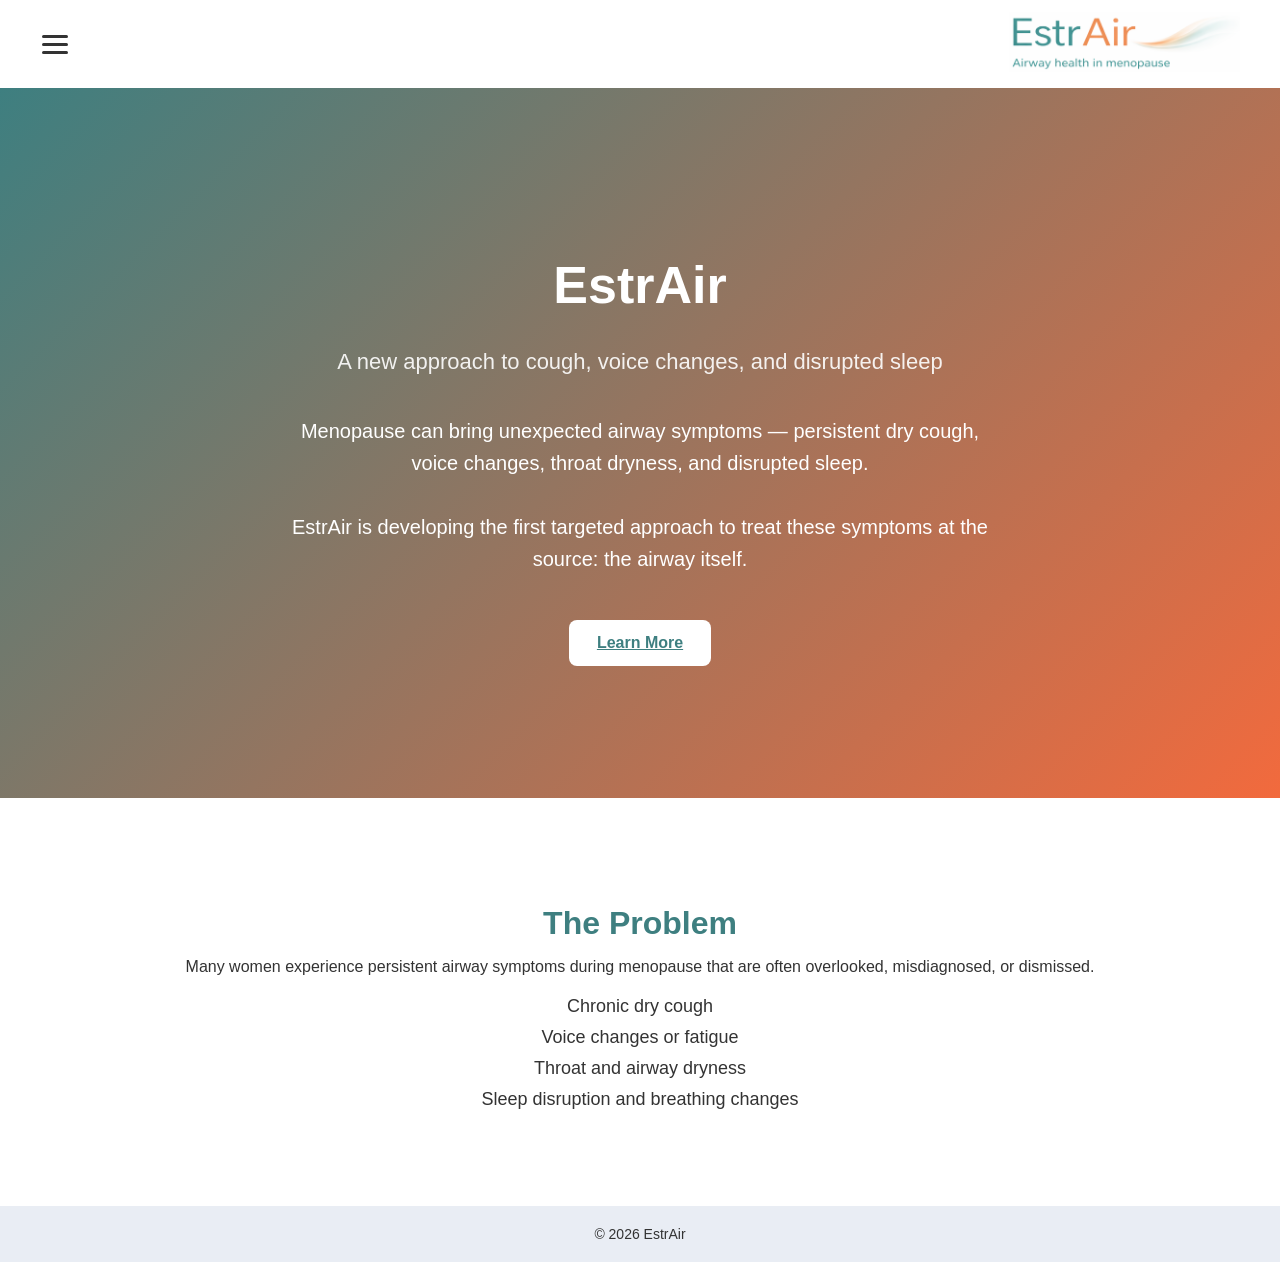
==== index.html @ bed22960 "Update index.html" ====
<!DOCTYPE html>
<html>
<head>
<title>EstrAir</title>
<meta name="viewport" content="width=device-width, initial-scale=1">

<link rel="stylesheet" href="style.css">
  
</head>

<body>

<nav>

<div class="menu-container">

<div class="menu-icon">
<span></span>
<span></span>
<span></span>
</div>

<div class="menu-dropdown">
<a href="index.html" class="active">Home</a>
<a href="about.html">About</a>
<a href="science.html">Science</a>
<a href="contact.html">Contact</a>
</div>

</div>

<div class="logo">
<img src="logo.png" alt="EstrAir">
</div>

</nav>

<div class="hero">

<h1>EstrAir</h1>

<h2 class="subhead">A new approach to cough, voice changes, and disrupted sleep</h2>

<p>
Menopause can bring unexpected airway symptoms — persistent dry cough, voice changes, throat dryness, and disrupted sleep.
<br><br>
EstrAir is developing the first targeted approach to treat these symptoms at the source: the airway itself.
</p>

<a href="about.html" class="cta">Learn More</a>

</div>  <!-- END HERO -->

<section class="problem">

<h2>The Problem</h2>

<p>
Many women experience persistent airway symptoms during menopause that are often overlooked, misdiagnosed, or dismissed.
</p>

<ul>
<li>Chronic dry cough</li>
<li>Voice changes or fatigue</li>
<li>Throat and airway dryness</li>
<li>Sleep disruption and breathing changes</li>
</ul>

</section>

<footer>
© 2026 EstrAir
</footer>

</body>
</html>
---- style.css ----
body{
margin:0;
font-family:Arial, sans-serif;
background:#f7f9fc;
color:#333;
}

/* NAVIGATION BAR */

nav{
background:white;
padding:12px 40px;
box-shadow:0 2px 6px rgba(0,0,0,.08);
display:flex;
align-items:center;
justify-content:space-between;
}

/* MENU CONTAINER */

.menu-container{
position:relative;
margin-left:-10px;
}

/* HAMBURGER ICON */

.menu-icon{
display:flex;
flex-direction:column;
gap:5px;
cursor:pointer;
padding:10px 12px;
border-radius:6px;
transition:background .2s ease;
}

.menu-icon:hover{
background:#FFF3ED;
}

/* HAMBURGER BARS */

.menu-icon span{
display:block;
width:26px;
height:3px;
background:#333;
border-radius:2px;
transition:all .3s ease;
}

/* X TRANSFORM */

.menu-container:hover .menu-icon span:nth-child(1){
transform:translateY(8px) rotate(45deg);
}

.menu-container:hover .menu-icon span:nth-child(2){
opacity:0;
}

.menu-container:hover .menu-icon span:nth-child(3){
transform:translateY(-8px) rotate(-45deg);
}

/* DROPDOWN */

.menu-dropdown{
opacity:0;
transform:translateY(-10px);
pointer-events:none;

position:absolute;
background:white;
box-shadow:0 6px 16px rgba(0,0,0,.08);
padding:8px 0;
top:100%;
left:0;
min-width:200px;
border-radius:10px;

transition:opacity .35s ease, transform .35s ease;
transition-delay:.15s;
}

.menu-container:hover .menu-dropdown{
opacity:1;
transform:translateY(0);
pointer-events:auto;
transition-delay:0s;
}

/* MENU LINKS */

.menu-dropdown a{
display:block;
padding:12px 20px;
text-decoration:none;
color:#333;
font-weight:600;
transition:background .2s ease, color .2s ease;
}

.menu-dropdown a:hover{
background:#FFF3ED;
color:#F26A3D;
}

/* LOGO */

.logo img{
height:60px;
}

/* HERO SECTION */

.hero{
height:70vh;
display:flex;
flex-direction:column;
justify-content:center;
align-items:center;
text-align:center;
background:linear-gradient(135deg,#3E7F80,#F26A3D);
color:white;
padding:40px;
}

.hero h1{
font-size:52px;
margin-bottom:15px;
}

.subhead{
font-size:22px;
font-weight:400;
margin-bottom:20px;
opacity:.9;
}

.hero p{
font-size:20px;
max-width:700px;
line-height:1.6;
}

.cta{
margin-top:25px;
padding:14px 28px;
font-size:16px;
font-weight:600;
border:none;
border-radius:8px;
background:white;
color:#3E7F80;
cursor:pointer;
transition:all .25s ease;
}

.cta:hover{
background:#FFF3ED;
color:#F26A3D;
}

/* FOOTER */

footer{
text-align:center;
padding:20px;
background:#e9edf4;
font-size:14px;
}

/* CONTENT PAGE STYLING */

.page{
max-width:900px;
margin:auto;
padding:80px 30px;
}

/* PAGE TITLES */

.page h1{
font-size:42px;
color:#3E7F80;
margin-bottom:12px;
position:relative;
}

.page h1::after{
content:"";
display:block;
width:70px;
height:4px;
background:#F26A3D;
margin-top:12px;
border-radius:2px;
}

/* TEXT */

.page p{
font-size:18px;
line-height:1.7;
margin-bottom:20px;
}

/* LISTS */

.page ul{
line-height:1.7;
font-size:18px;
}

/* SUBTLE SECTION CARD */

.page-card{
background:#F7FAFA;
padding:40px;
border-radius:12px;
box-shadow:0 6px 14px rgba(0,0,0,.05);
}

.problem{
padding:80px 30px;  /* increased from 60 */
text-align:center;
background:white;
}

.problem h2{
font-size:32px;
color:#3E7F80;
margin-bottom:15px;
}

.problem ul{
list-style:none;
padding:0;
margin-top:20px;
}

.problem li{
margin:10px 0;
font-size:18px;
}
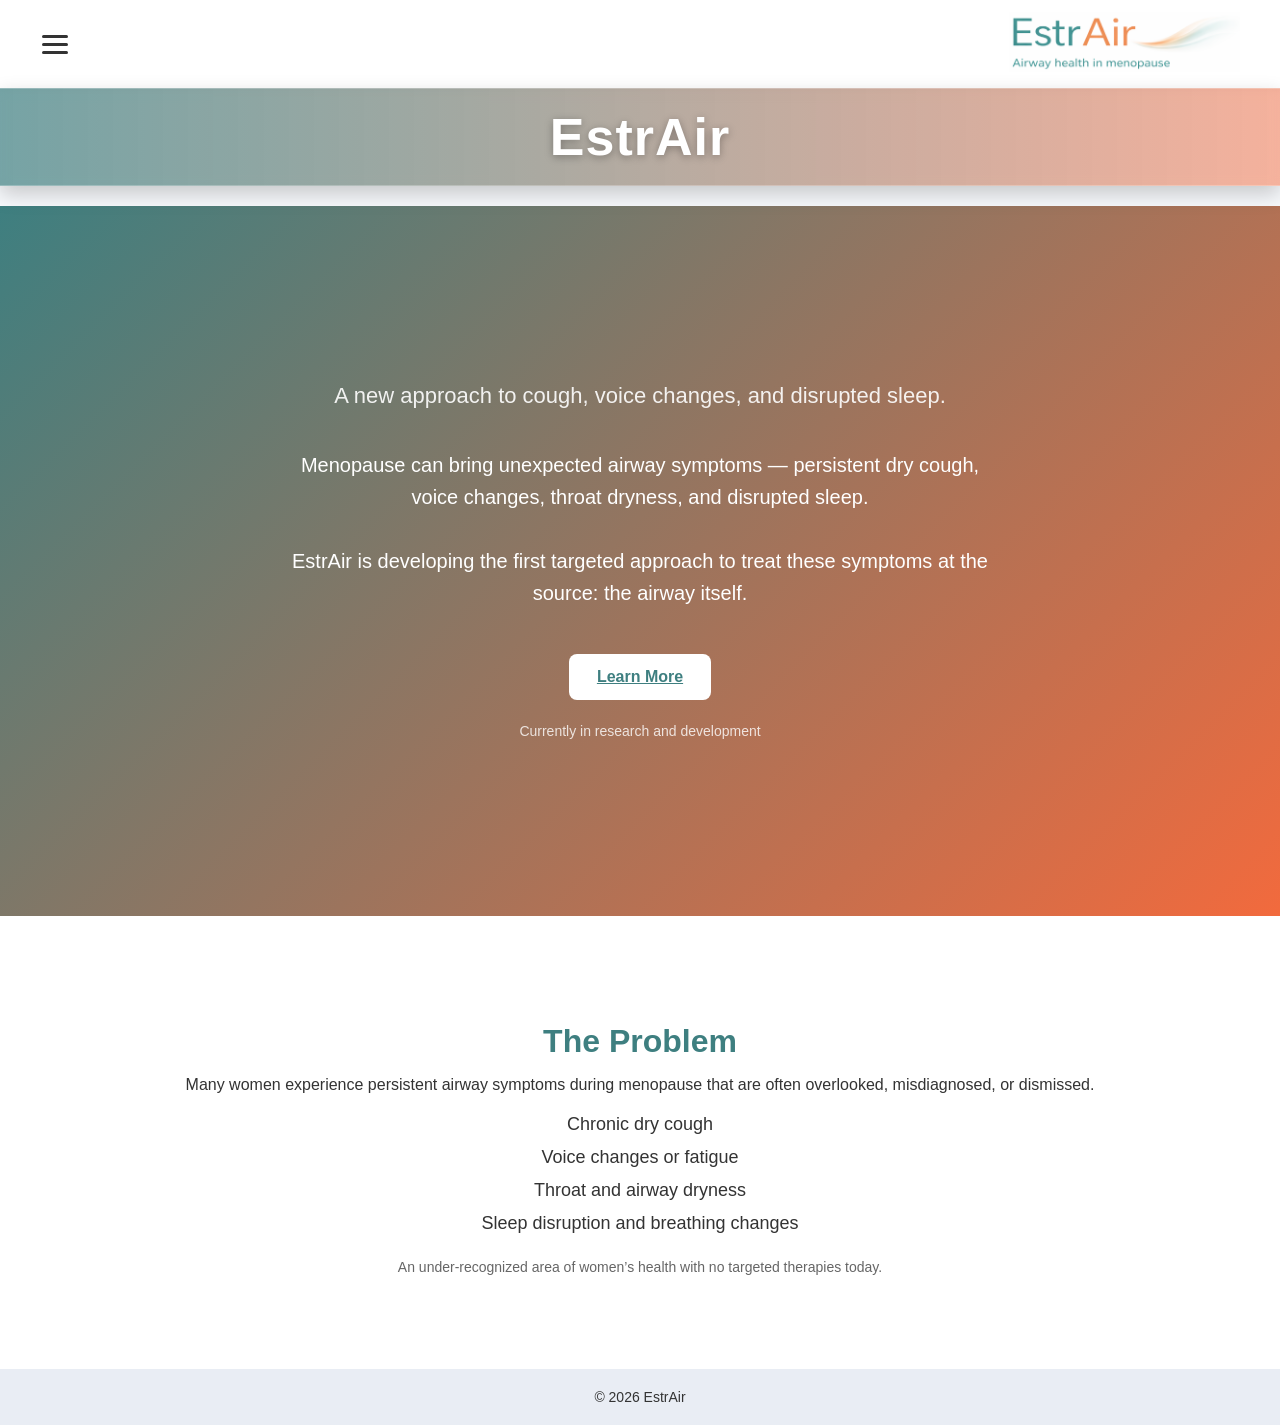
==== commit 2d4fbfb8: "Update index.html" ====
--- a/index.html
+++ b/index.html
@@ -35,11 +35,13 @@
 
 </nav>
 
+<div class="full-banner">
+  <h1>EstrAir</h1>
+</div>
+
 <div class="hero">
 
-<h1>EstrAir</h1>
-
-<h2 class="subhead">A new approach to cough, voice changes, and disrupted sleep</h2>
+<h2 class="subhead">A new approach to cough, voice changes, and disrupted sleep.</h2>
 
 <p>
 Menopause can bring unexpected airway symptoms — persistent dry cough, voice changes, throat dryness, and disrupted sleep.
@@ -48,6 +50,10 @@
 </p>
 
 <a href="about.html" class="cta">Learn More</a>
+
+<p style="font-size:14px; opacity:.8; margin-top:20px;">
+Currently in research and development
+</p>
 
 </div>  <!-- END HERO -->
 
@@ -66,6 +72,10 @@
 <li>Sleep disruption and breathing changes</li>
 </ul>
 
+<p style="margin-top:25px; font-size:14px; color:#666;">
+An under-recognized area of women’s health with no targeted therapies today.
+</p>
+  
 </section>
 
 <footer>
--- a/style.css
+++ b/style.css
@@ -130,6 +130,47 @@
 .hero h1{
 font-size:52px;
 margin-bottom:15px;
+}
+
+.full-banner{
+width:100%;
+align-self:stretch;
+background:linear-gradient(
+  90deg,
+  rgba(62,127,128,0.7),
+  rgba(242,106,61,0.5)
+);
+padding:18px 0;
+margin-bottom:20px;
+
+/* center content */
+display:flex;
+justify-content:center;
+align-items:center;
+
+/* glass effect */
+backdrop-filter:blur(6px);
+-webkit-backdrop-filter:blur(6px);
+
+/* separation */
+border-top:1px solid rgba(255,255,255,0.25);
+border-bottom:1px solid rgba(255,255,255,0.25);
+
+/* glow */
+box-shadow:
+0 8px 20px rgba(0,0,0,0.2),
+0 0 20px rgba(255,255,255,0.15);
+
+/* animation */
+animation:fadeInUp 0.8s ease;
+}
+
+.full-banner h1{
+margin:0;
+color:white;
+font-size:52px;
+letter-spacing:1px;
+text-shadow:0 2px 8px rgba(0,0,0,0.3);
 }
 
 .subhead{
@@ -242,6 +283,18 @@
 }
 
 .problem li{
-margin:10px 0;
+margin:12px 0;
 font-size:18px;
-}
+font-weight:500;
+}
+
+@keyframes fadeInUp{
+from{
+opacity:0;
+transform:translateY(10px);
+}
+to{
+opacity:1;
+transform:translateY(0);
+}
+}
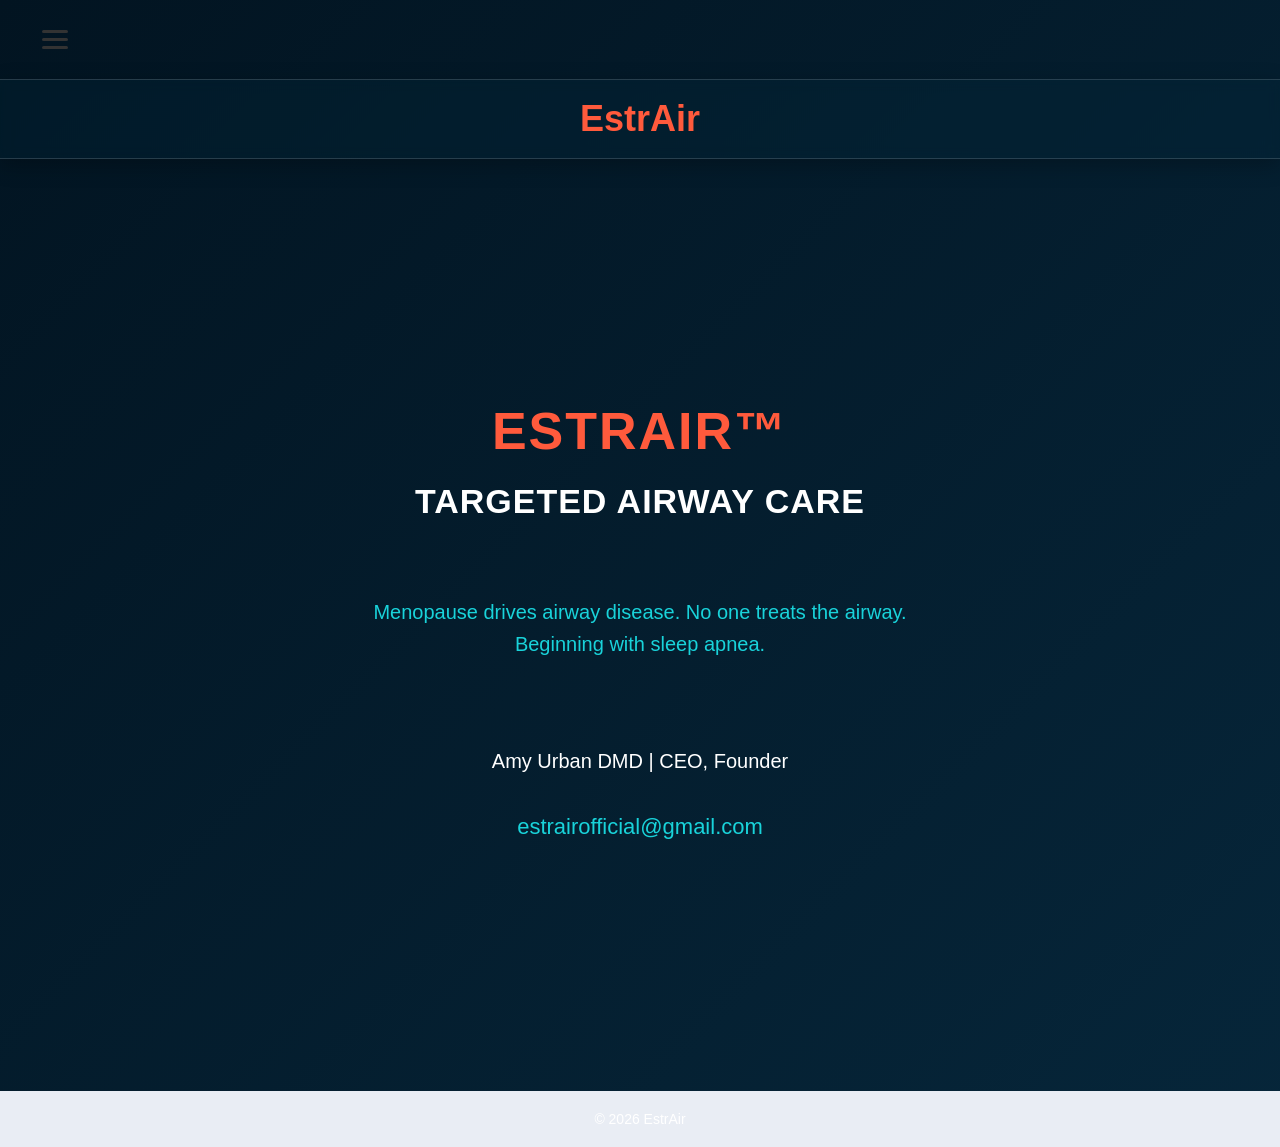
==== commit 68bc8efe: "Remove 'Problem' section from index.html Removed the 'Problem' section detailing menopause-related a" ====
--- a/index.html
+++ b/index.html
@@ -3,6 +3,8 @@
 <head>
 <title>EstrAir</title>
 <meta name="viewport" content="width=device-width, initial-scale=1">
+
+<link rel="icon" type="image/png" href="favicon.png">
 
 <link rel="stylesheet" href="style.css">
   
@@ -30,7 +32,7 @@
 </div>
 
 <div class="logo">
-<img src="logo.png" alt="EstrAir">
+
 </div>
 
 </nav>
@@ -41,42 +43,25 @@
 
 <div class="hero">
 
-<h2 class="subhead">A new approach to cough, voice changes, and disrupted sleep.</h2>
+<h1 class="main-title">ESTRAIR™</h1>
 
-<p>
-Menopause can bring unexpected airway symptoms — persistent dry cough, voice changes, throat dryness, and disrupted sleep.
-<br><br>
-EstrAir is developing the first targeted approach to treat these symptoms at the source: the airway itself.
+<h2 class="hero-subtitle">TARGETED AIRWAY CARE</h2>
+
+<p class="hero-statement">
+Menopause drives airway disease. No one treats the airway.
+<br>
+Beginning with sleep apnea.
 </p>
 
-<a href="about.html" class="cta">Learn More</a>
-
-<p style="font-size:14px; opacity:.8; margin-top:20px;">
-Currently in research and development
+<p class="hero-founder">
+Amy Urban DMD | CEO, Founder
 </p>
 
-</div>  <!-- END HERO -->
-
-<section class="problem">
-
-<h2>The Problem</h2>
-
-<p>
-Many women experience persistent airway symptoms during menopause that are often overlooked, misdiagnosed, or dismissed.
+<p class="hero-email">
+<a href="mailto:estrairofficial@gmail.com">estrairofficial@gmail.com</a>
 </p>
 
-<ul>
-<li>Chronic dry cough</li>
-<li>Voice changes or fatigue</li>
-<li>Throat and airway dryness</li>
-<li>Sleep disruption and breathing changes</li>
-</ul>
-
-<p style="margin-top:25px; font-size:14px; color:#666;">
-An under-recognized area of women’s health with no targeted therapies today.
-</p>
-  
-</section>
+</div>
 
 <footer>
 © 2026 EstrAir
--- a/style.css
+++ b/style.css
@@ -1,19 +1,19 @@
 body{
 margin:0;
 font-family:Arial, sans-serif;
-background:#f7f9fc;
-color:#333;
+background:linear-gradient(135deg,#021421,#06263A);
+color:white;
 }
 
 /* NAVIGATION BAR */
 
 nav{
-background:white;
-padding:12px 40px;
-box-shadow:0 2px 6px rgba(0,0,0,.08);
-display:flex;
-align-items:center;
-justify-content:space-between;
+background:transparent;
+padding:20px 40px;
+box-shadow:none;
+
+position:relative;
+z-index:1000;
 }
 
 /* MENU CONTAINER */
@@ -66,22 +66,29 @@
 
 /* DROPDOWN */
 
+.menu-dropdown a:hover{
+color:#FF5A3C;
+background:rgba(255,255,255,0.05);
+}
+
 .menu-dropdown{
 opacity:0;
 transform:translateY(-10px);
 pointer-events:none;
 
 position:absolute;
-background:white;
-box-shadow:0 6px 16px rgba(0,0,0,.08);
-padding:8px 0;
 top:100%;
 left:0;
+
+background:rgba(0,0,0,0.9);
+backdrop-filter:blur(10px);
+
+border-radius:10px;
+padding:8px 0;
 min-width:200px;
-border-radius:10px;
-
-transition:opacity .35s ease, transform .35s ease;
-transition-delay:.15s;
+
+transition:opacity .25s ease, transform .25s ease;
+z-index:1001;
 }
 
 .menu-container:hover .menu-dropdown{
@@ -97,9 +104,13 @@
 display:block;
 padding:12px 20px;
 text-decoration:none;
-color:#333;
+color:white;
 font-weight:600;
 transition:background .2s ease, color .2s ease;
+}
+
+.menu-dropdown{
+z-index:1001;
 }
 
 .menu-dropdown a:hover{
@@ -110,21 +121,25 @@
 /* LOGO */
 
 .logo img{
-height:60px;
+height:50px;
+display:block;
+}
+
+.logo{
+display:flex;
+align-items:center;
 }
 
 /* HERO SECTION */
 
 .hero{
-height:70vh;
+min-height:80vh;
 display:flex;
 flex-direction:column;
 justify-content:center;
 align-items:center;
 text-align:center;
-background:linear-gradient(135deg,#3E7F80,#F26A3D);
-color:white;
-padding:40px;
+padding:80px 30px 40px 30px;
 }
 
 .hero h1{
@@ -132,46 +147,7 @@
 margin-bottom:15px;
 }
 
-.full-banner{
-width:100%;
-align-self:stretch;
-background:linear-gradient(
-  90deg,
-  rgba(62,127,128,0.7),
-  rgba(242,106,61,0.5)
-);
-padding:18px 0;
-margin-bottom:20px;
-
-/* center content */
-display:flex;
-justify-content:center;
-align-items:center;
-
-/* glass effect */
-backdrop-filter:blur(6px);
--webkit-backdrop-filter:blur(6px);
-
-/* separation */
-border-top:1px solid rgba(255,255,255,0.25);
-border-bottom:1px solid rgba(255,255,255,0.25);
-
-/* glow */
-box-shadow:
-0 8px 20px rgba(0,0,0,0.2),
-0 0 20px rgba(255,255,255,0.15);
-
-/* animation */
-animation:fadeInUp 0.8s ease;
-}
-
-.full-banner h1{
-margin:0;
-color:white;
-font-size:52px;
-letter-spacing:1px;
-text-shadow:0 2px 8px rgba(0,0,0,0.3);
-}
+
 
 .subhead{
 font-size:22px;
@@ -258,34 +234,40 @@
 /* SUBTLE SECTION CARD */
 
 .page-card{
-background:#F7FAFA;
+background:rgba(255,255,255,0.05);
 padding:40px;
 border-radius:12px;
-box-shadow:0 6px 14px rgba(0,0,0,.05);
+backdrop-filter:blur(6px);
+-webkit-backdrop-filter:blur(6px);
+
+border:1px solid rgba(255,255,255,0.1);
+box-shadow:0 6px 20px rgba(0,0,0,0.3);
+}
+
+.page p{
+color:rgba(255,255,255,0.75);
+}
+
+.page ul{
+color:white;
 }
 
 .problem{
-padding:80px 30px;  /* increased from 60 */
+padding:80px 30px;
 text-align:center;
-background:white;
+background:transparent;
 }
 
 .problem h2{
-font-size:32px;
-color:#3E7F80;
-margin-bottom:15px;
-}
-
-.problem ul{
-list-style:none;
-padding:0;
-margin-top:20px;
+color:#19D3DA;
+}
+
+.problem p{
+color:rgba(255,255,255,0.7);
 }
 
 .problem li{
-margin:12px 0;
-font-size:18px;
-font-weight:500;
+color:white;
 }
 
 @keyframes fadeInUp{
@@ -298,3 +280,133 @@
 transform:translateY(0);
 }
 }
+
+.main-title{
+font-size:72px;
+font-weight:700;
+color:#FF5A3C;
+margin-bottom:20px;
+letter-spacing:1px;
+}
+
+.divider{
+width:220px;
+height:4px;
+background:#FF5A3C;
+margin:20px auto 30px auto;
+border-radius:2px;
+}
+
+.tagline{
+font-size:36px;
+font-weight:400;
+color:#19D3DA;
+margin-bottom:20px;
+max-width:900px;
+}
+
+.subtext{
+font-size:20px;
+color:rgba(255,255,255,0.6);
+}
+
+/* FORCE DARK CARDS */
+.page-card{
+background:rgba(255,255,255,0.05) !important;
+color:white !important;
+
+backdrop-filter:blur(6px);
+-webkit-backdrop-filter:blur(6px);
+
+border:1px solid rgba(255,255,255,0.1);
+box-shadow:0 6px 20px rgba(0,0,0,0.3);
+}
+
+.page,
+.page p,
+.page h1,
+.page ul,
+.page li{
+color:white !important;
+}
+
+.full-banner{
+width:100%;
+background:rgba(0, 45, 65, 0.25);
+
+padding:18px 0;
+margin:0 0 20px 0;
+
+display:flex;
+justify-content:center;
+align-items:center;
+
+backdrop-filter:blur(6px);
+-webkit-backdrop-filter:blur(6px);
+
+border-top:1px solid rgba(255,255,255,0.15);
+border-bottom:1px solid rgba(255,255,255,0.15);
+
+box-shadow:0 6px 20px rgba(0,0,0,0.25);
+}
+
+.full-banner h1{
+margin:0;
+font-size:36px;
+color:#FF5A3C;
+}
+
+/* NEW HOME HERO */
+
+.main-title{
+font-size:82px;
+font-weight:800;
+letter-spacing:2px;
+color:#FF5A3C;
+margin:0;
+line-height:1;
+}
+
+.hero-subtitle{
+font-size:34px;
+font-weight:700;
+color:white;
+margin-top:10px;
+margin-bottom:55px;
+letter-spacing:1px;
+}
+
+.hero-statement{
+font-size:34px;
+font-weight:400;
+color:#19D3DA;
+line-height:1.45;
+max-width:950px;
+margin-bottom:65px;
+}
+
+.hero-founder{
+font-size:28px;
+color:white;
+margin-bottom:12px;
+}
+
+.hero-email a{
+font-size:22px;
+color:#19D3DA;
+text-decoration:none;
+}
+
+.hero-email a:hover{
+color:#FF5A3C;
+}
+
+.hero{
+min-height:88vh;
+display:flex;
+flex-direction:column;
+justify-content:center;
+align-items:center;
+text-align:center;
+padding:60px 30px;
+}
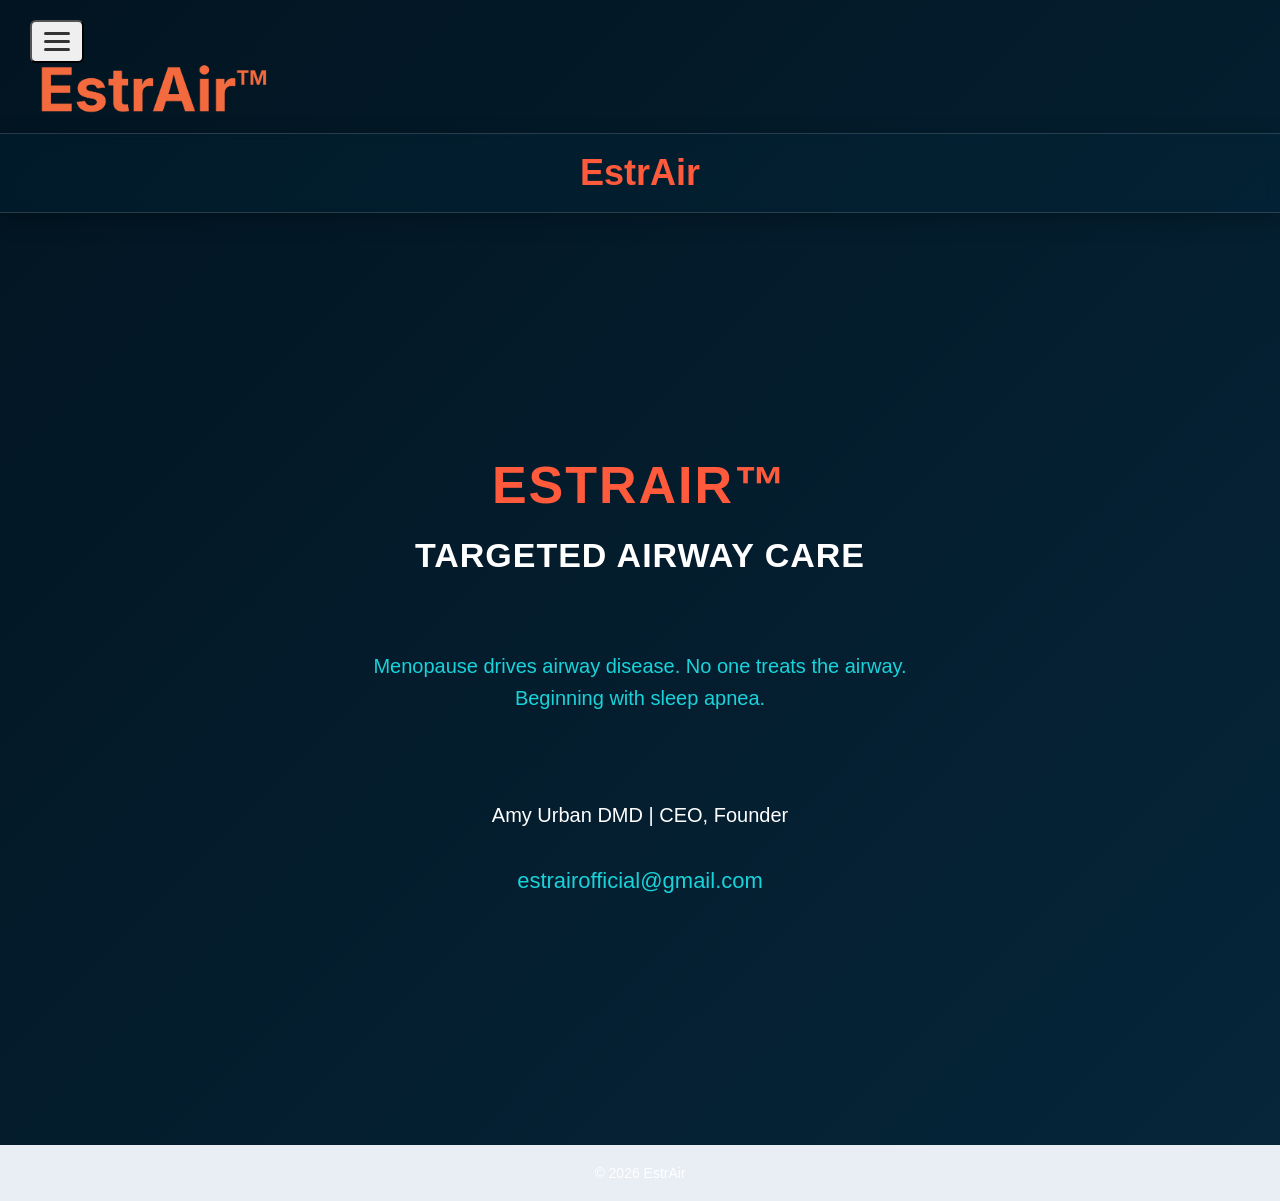
==== commit 373f2102: "Update menu structure and add logo image" ====
--- a/index.html
+++ b/index.html
@@ -16,14 +16,14 @@
 
 <div class="menu-container">
 
-<div class="menu-icon">
+<button class="menu-icon" onclick="toggleMenu()">
 <span></span>
 <span></span>
 <span></span>
-</div>
+</button>
 
-<div class="menu-dropdown">
-<a href="index.html" class="active">Home</a>
+<div class="menu-dropdown" id="mobileMenu">
+<a href="index.html">Home</a>
 <a href="about.html">About</a>
 <a href="science.html">Science</a>
 <a href="contact.html">Contact</a>
@@ -32,7 +32,7 @@
 </div>
 
 <div class="logo">
-
+<img src="logo.png" alt="EstrAir">
 </div>
 
 </nav>
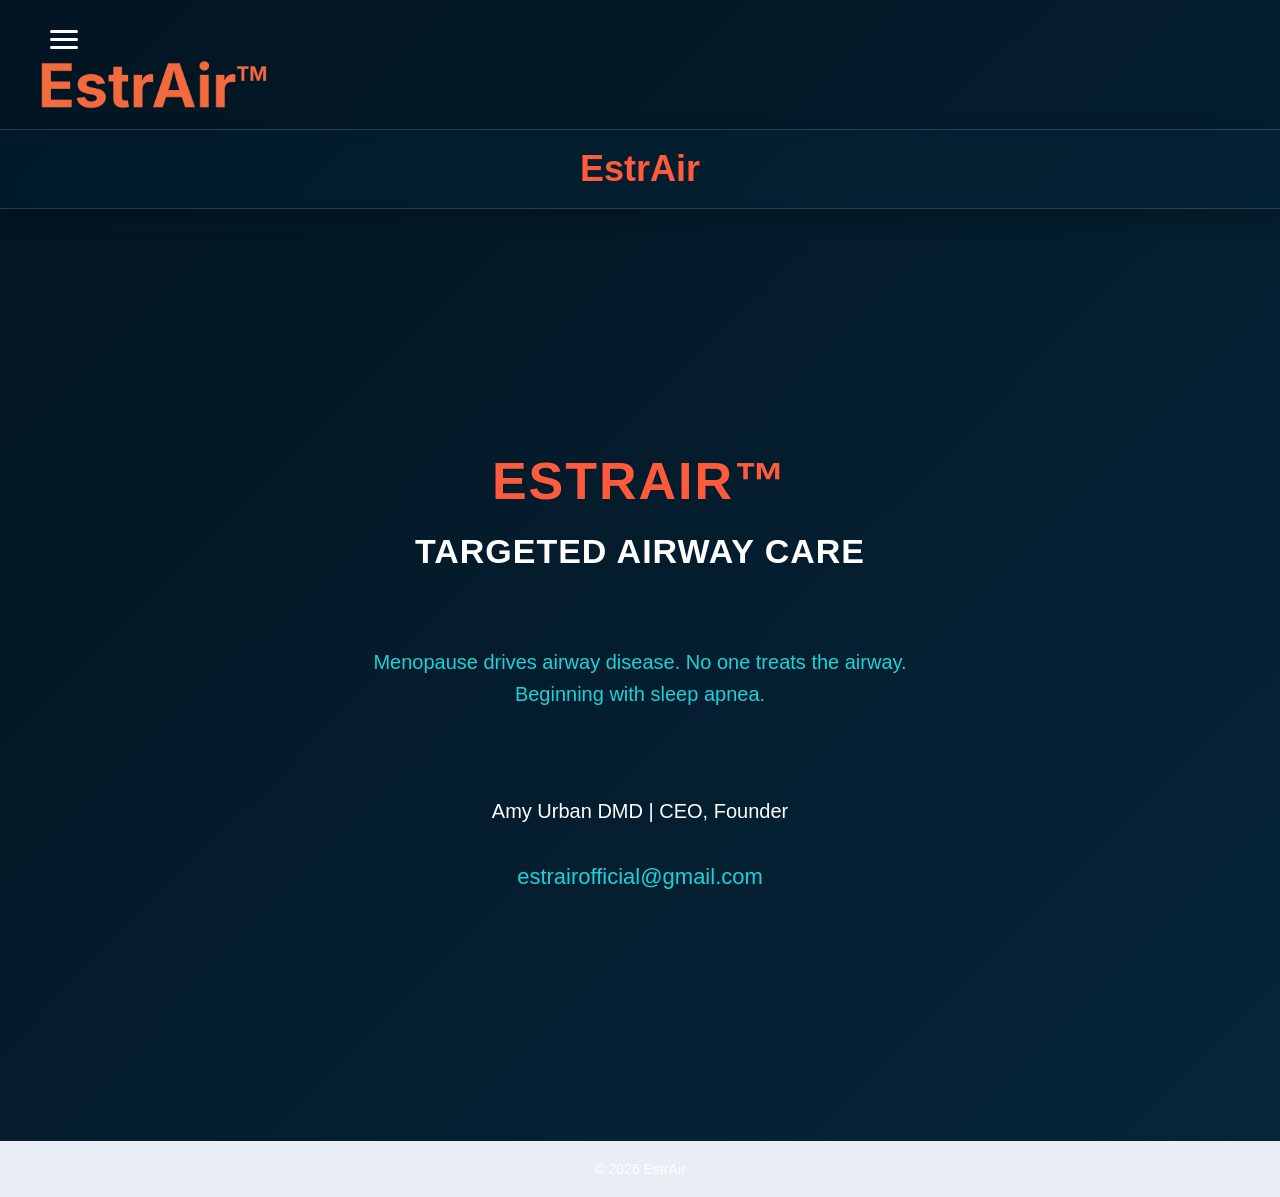
==== commit 1117f411: "Implement mobile menu toggle functionality Add script to toggle mobile menu visibility on click." ====
--- a/index.html
+++ b/index.html
@@ -67,5 +67,26 @@
 © 2026 EstrAir
 </footer>
 
+<script>
+document.addEventListener("DOMContentLoaded", function(){
+
+function toggleMenu() {
+document.getElementById("mobileMenu").classList.toggle("show");
+}
+
+window.toggleMenu = toggleMenu;
+
+document.addEventListener("click", function(e){
+const menu = document.getElementById("mobileMenu");
+const button = document.querySelector(".menu-icon");
+
+if (!menu.contains(e.target) && !button.contains(e.target)){
+menu.classList.remove("show");
+}
+});
+
+});
+</script>
+  
 </body>
 </html>
--- a/style.css
+++ b/style.css
@@ -16,106 +16,59 @@
 z-index:1000;
 }
 
-/* MENU CONTAINER */
+/* MENU */
 
 .menu-container{
 position:relative;
-margin-left:-10px;
-}
-
-/* HAMBURGER ICON */
+z-index:2000;
+}
 
 .menu-icon{
+background:none;
+border:none;
+cursor:pointer;
 display:flex;
 flex-direction:column;
 gap:5px;
-cursor:pointer;
-padding:10px 12px;
-border-radius:6px;
-transition:background .2s ease;
-}
-
-.menu-icon:hover{
-background:#FFF3ED;
-}
-
-/* HAMBURGER BARS */
+padding:10px;
+}
 
 .menu-icon span{
+width:28px;
+height:3px;
+background:white;
+border-radius:3px;
 display:block;
-width:26px;
-height:3px;
-background:#333;
-border-radius:2px;
-transition:all .3s ease;
-}
-
-/* X TRANSFORM */
-
-.menu-container:hover .menu-icon span:nth-child(1){
-transform:translateY(8px) rotate(45deg);
-}
-
-.menu-container:hover .menu-icon span:nth-child(2){
-opacity:0;
-}
-
-.menu-container:hover .menu-icon span:nth-child(3){
-transform:translateY(-8px) rotate(-45deg);
-}
-
-/* DROPDOWN */
-
-.menu-dropdown a:hover{
-color:#FF5A3C;
-background:rgba(255,255,255,0.05);
 }
 
 .menu-dropdown{
-opacity:0;
-transform:translateY(-10px);
-pointer-events:none;
-
+display:none;
 position:absolute;
-top:100%;
+top:52px;
 left:0;
-
-background:rgba(0,0,0,0.9);
-backdrop-filter:blur(10px);
-
-border-radius:10px;
-padding:8px 0;
-min-width:200px;
-
-transition:opacity .25s ease, transform .25s ease;
-z-index:1001;
-}
-
-.menu-container:hover .menu-dropdown{
-opacity:1;
-transform:translateY(0);
-pointer-events:auto;
-transition-delay:0s;
-}
-
-/* MENU LINKS */
+background:rgba(0,0,0,.94);
+border-radius:12px;
+min-width:220px;
+padding:10px 0;
+box-shadow:0 12px 24px rgba(0,0,0,.4);
+}
+
+.menu-dropdown.show{
+display:block;
+}
 
 .menu-dropdown a{
 display:block;
-padding:12px 20px;
+padding:14px 22px;
+color:white;
 text-decoration:none;
-color:white;
+font-size:22px;
 font-weight:600;
-transition:background .2s ease, color .2s ease;
-}
-
-.menu-dropdown{
-z-index:1001;
 }
 
 .menu-dropdown a:hover{
-background:#FFF3ED;
-color:#F26A3D;
+background:rgba(255,255,255,.08);
+color:#FF5A3C;
 }
 
 /* LOGO */
@@ -410,3 +363,58 @@
 text-align:center;
 padding:60px 30px;
 }
+
+@media (max-width: 768px){
+
+nav{
+padding:16px 18px;
+}
+
+.logo img{
+height:42px;
+}
+
+.main-title{
+font-size:46px;
+}
+
+.hero-subtitle{
+font-size:20px;
+margin-bottom:28px;
+}
+
+.hero-statement{
+font-size:22px;
+line-height:1.45;
+margin-bottom:35px;
+}
+
+.hero-founder{
+font-size:18px;
+}
+
+.hero-email a{
+font-size:16px;
+}
+
+.hero{
+padding:40px 20px 60px 20px;
+min-height:82vh;
+}
+
+.menu-dropdown{
+top:42px;
+min-width:170px;
+}
+
+.menu-dropdown a{
+font-size:18px;
+padding:14px 18px;
+}
+
+footer{
+font-size:12px;
+padding:18px;
+}
+
+}
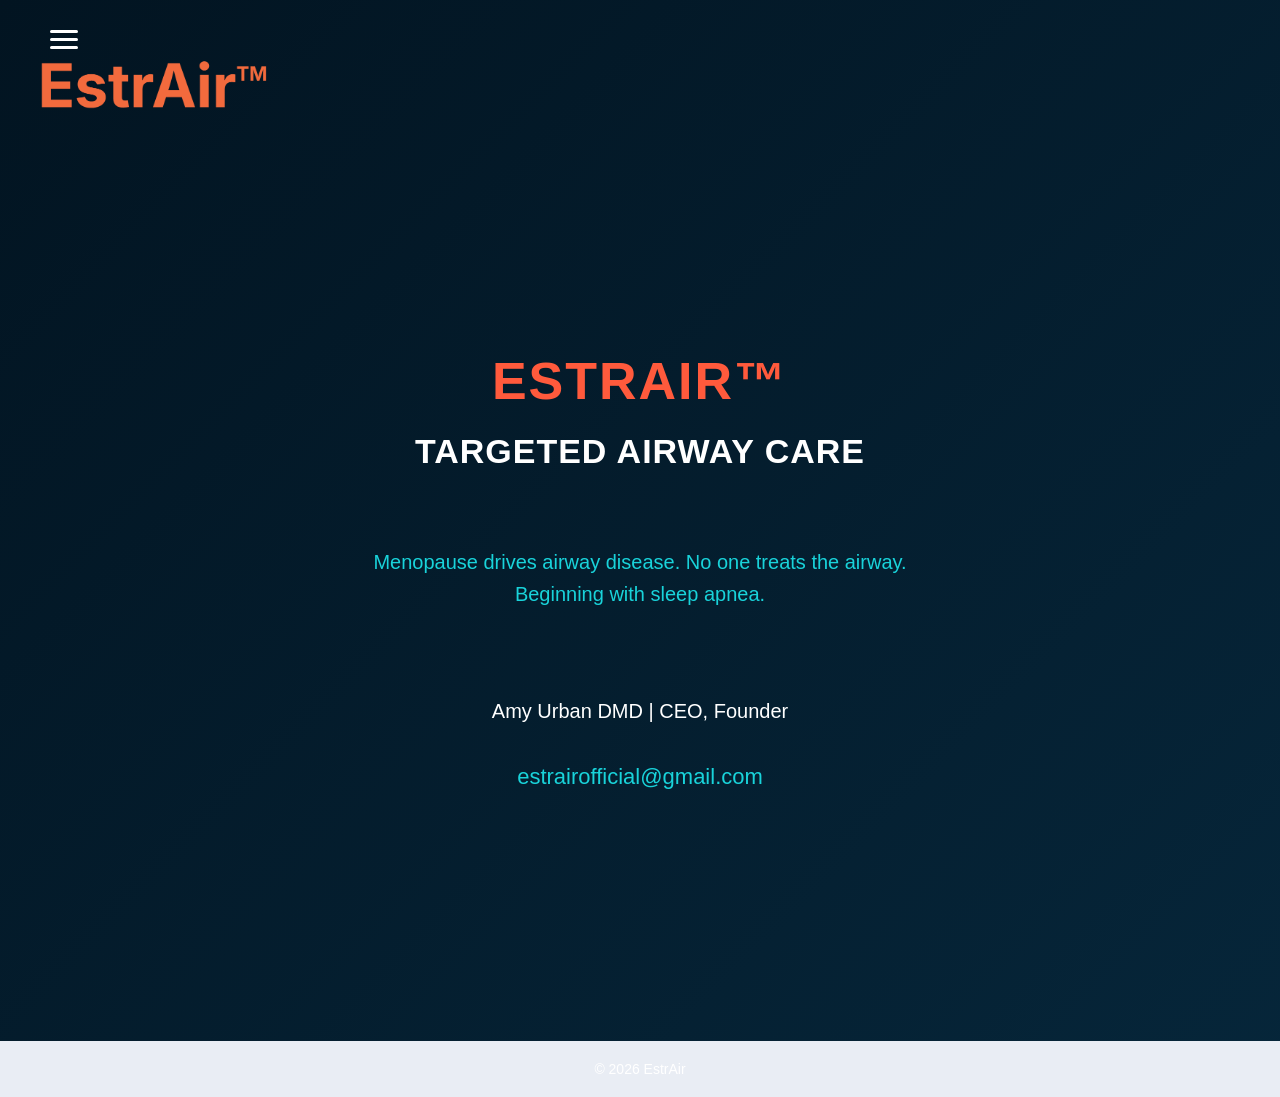
==== commit c28b2d99: "Remove full-banner section from index.html Removed the full-banner section from the HTML." ====
--- a/index.html
+++ b/index.html
@@ -36,10 +36,6 @@
 </div>
 
 </nav>
-
-<div class="full-banner">
-  <h1>EstrAir</h1>
-</div>
 
 <div class="hero">
 
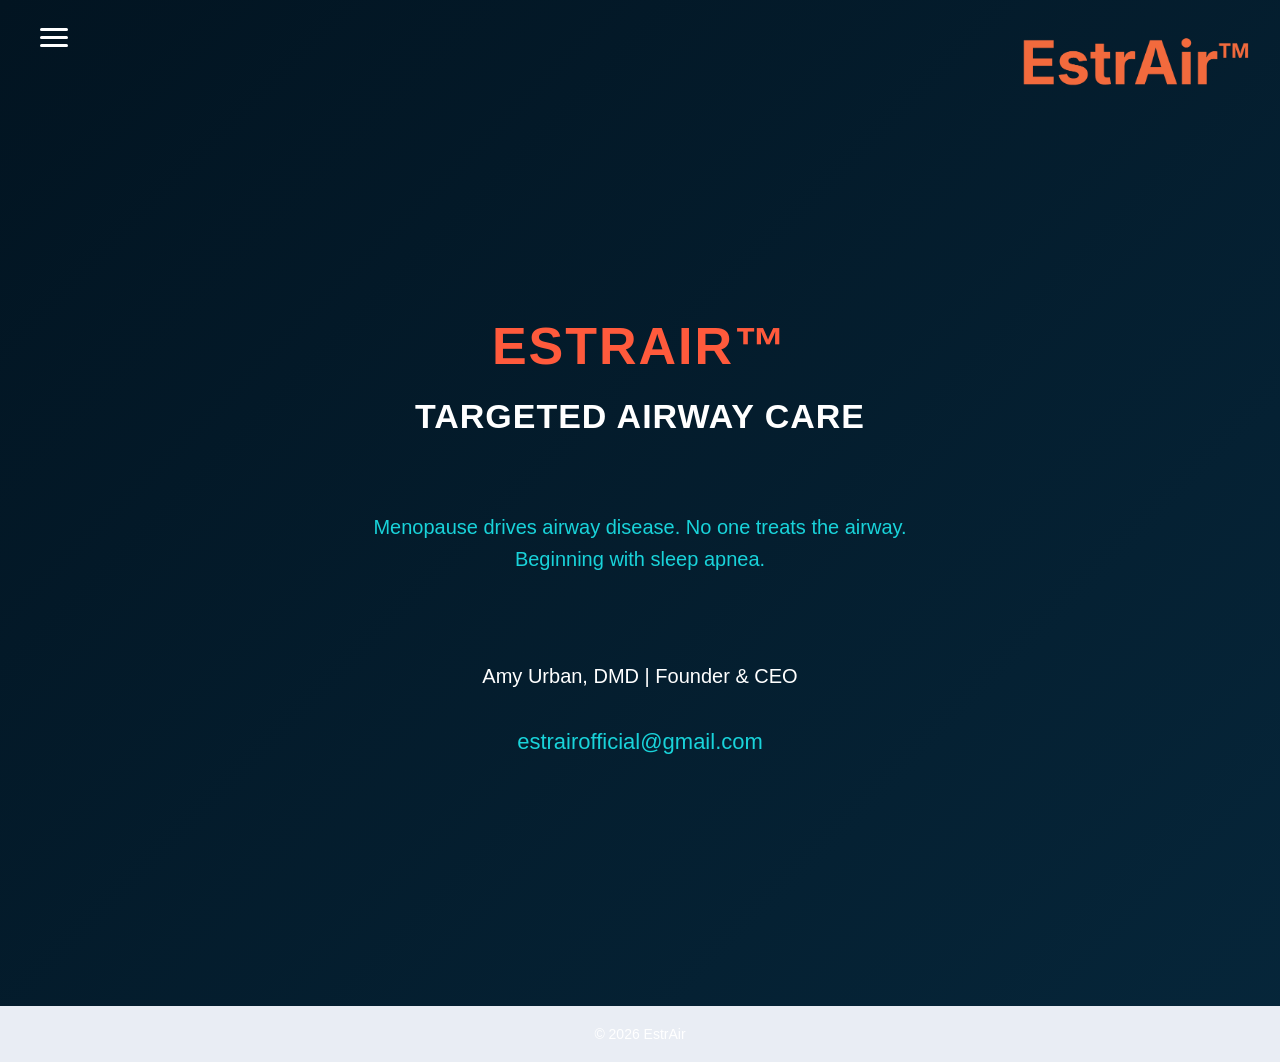
==== commit 89c18fa2: "Update founder title format in index.html" ====
--- a/index.html
+++ b/index.html
@@ -50,7 +50,7 @@
 </p>
 
 <p class="hero-founder">
-Amy Urban DMD | CEO, Founder
+Amy Urban, DMD | Founder & CEO
 </p>
 
 <p class="hero-email">
--- a/style.css
+++ b/style.css
@@ -9,11 +9,15 @@
 
 nav{
 background:transparent;
-padding:20px 40px;
+padding:18px 30px 8px 30px;
 box-shadow:none;
 
 position:relative;
 z-index:1000;
+
+display:flex;
+justify-content:space-between;
+align-items:flex-start;
 }
 
 /* MENU */
@@ -73,14 +77,15 @@
 
 /* LOGO */
 
+.logo{
+display:flex;
+align-items:center;
+margin-top:18px;
+}
+
 .logo img{
 height:50px;
 display:block;
-}
-
-.logo{
-display:flex;
-align-items:center;
 }
 
 /* HERO SECTION */
@@ -283,32 +288,6 @@
 color:white !important;
 }
 
-.full-banner{
-width:100%;
-background:rgba(0, 45, 65, 0.25);
-
-padding:18px 0;
-margin:0 0 20px 0;
-
-display:flex;
-justify-content:center;
-align-items:center;
-
-backdrop-filter:blur(6px);
--webkit-backdrop-filter:blur(6px);
-
-border-top:1px solid rgba(255,255,255,0.15);
-border-bottom:1px solid rgba(255,255,255,0.15);
-
-box-shadow:0 6px 20px rgba(0,0,0,0.25);
-}
-
-.full-banner h1{
-margin:0;
-font-size:36px;
-color:#FF5A3C;
-}
-
 /* NEW HOME HERO */
 
 .main-title{
@@ -367,7 +346,11 @@
 @media (max-width: 768px){
 
 nav{
-padding:16px 18px;
+padding:14px 16px 6px 16px;
+}
+
+.logo{
+margin-top:12px;
 }
 
 .logo img{
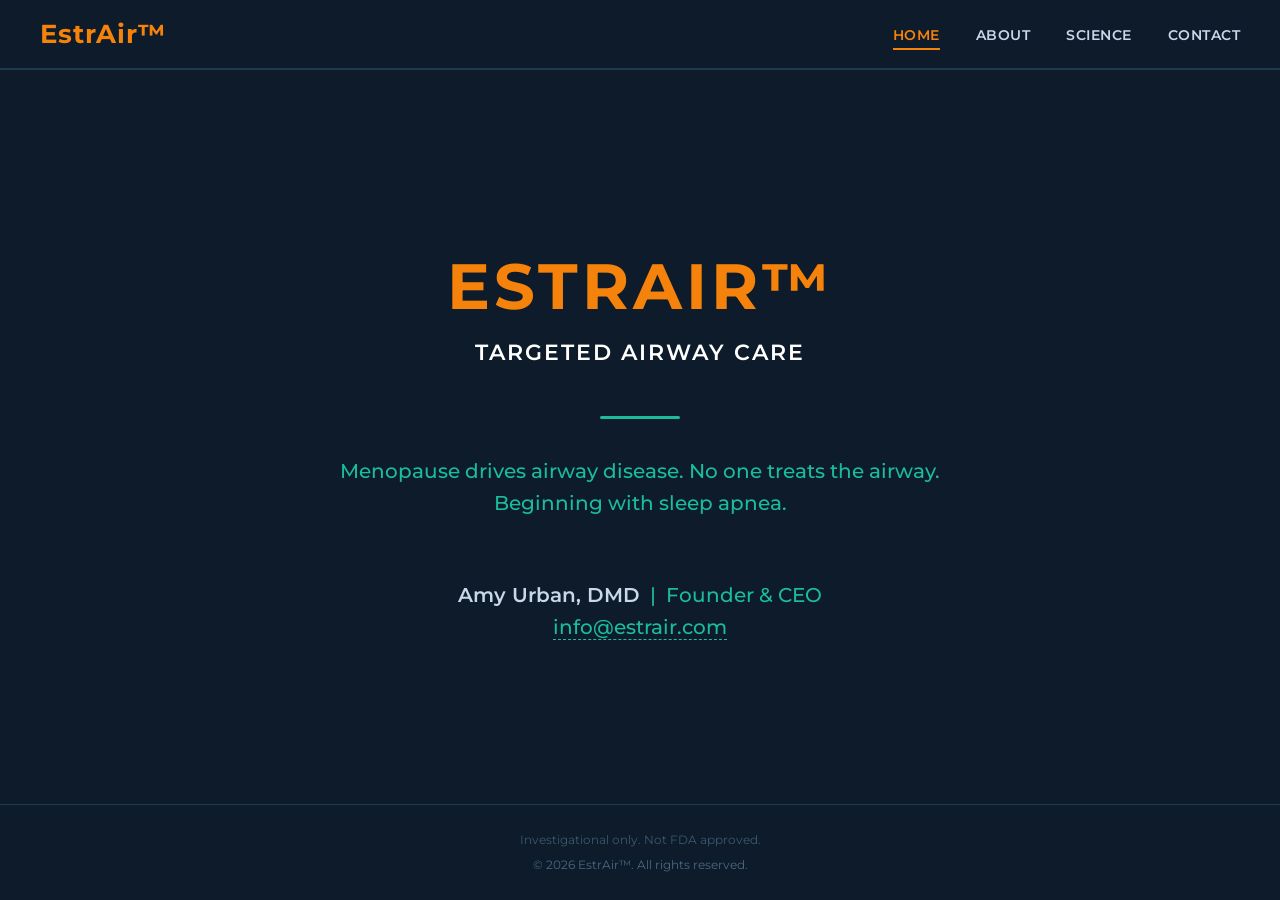
==== commit 7dadeb2b: "Update contact email in index.html" ====
--- a/index.html
+++ b/index.html
@@ -1,88 +1,39 @@
 <!DOCTYPE html>
-<html>
+<html lang="en">
 <head>
-<title>EstrAir</title>
-<meta name="viewport" content="width=device-width, initial-scale=1">
-
-<link rel="icon" type="image/png" href="favicon.png">
-
-<link rel="stylesheet" href="style.css">
-  
+  <meta charset="UTF-8" />
+  <meta name="viewport" content="width=device-width, initial-scale=1.0" />
+  <title>EstrAir</title>
+  <link rel="stylesheet" href="style.css" />
+  <link rel="icon" href="favicon.png" />
 </head>
-
 <body>
-
-<nav>
-
-<div class="menu-container">
-
-<button class="menu-icon" onclick="toggleMenu()">
-<span></span>
-<span></span>
-<span></span>
-</button>
-
-<div class="menu-dropdown" id="mobileMenu">
-<a href="index.html">Home</a>
-<a href="about.html">About</a>
-<a href="science.html">Science</a>
-<a href="contact.html">Contact</a>
-</div>
-
-</div>
-
-<div class="logo">
-<img src="logo.png" alt="EstrAir">
-</div>
-
-</nav>
-
-<div class="hero">
-
-<h1 class="main-title">ESTRAIR™</h1>
-
-<h2 class="hero-subtitle">TARGETED AIRWAY CARE</h2>
-
-<p class="hero-statement">
-Menopause drives airway disease. No one treats the airway.
-<br>
-Beginning with sleep apnea.
-</p>
-
-<p class="hero-founder">
-Amy Urban, DMD | Founder & CEO
-</p>
-
-<p class="hero-email">
-<a href="mailto:estrairofficial@gmail.com">estrairofficial@gmail.com</a>
-</p>
-
-</div>
-
-<footer>
-© 2026 EstrAir
-</footer>
-
-<script>
-document.addEventListener("DOMContentLoaded", function(){
-
-function toggleMenu() {
-document.getElementById("mobileMenu").classList.toggle("show");
-}
-
-window.toggleMenu = toggleMenu;
-
-document.addEventListener("click", function(e){
-const menu = document.getElementById("mobileMenu");
-const button = document.querySelector(".menu-icon");
-
-if (!menu.contains(e.target) && !button.contains(e.target)){
-menu.classList.remove("show");
-}
-});
-
-});
-</script>
-  
+  <nav>
+    <button class="nav-toggle" onclick="document.querySelector('.nav-links').classList.toggle('open')" aria-label="Menu">
+      <span></span><span></span><span></span>
+    </button>
+    <span class="nav-logo">EstrAir&trade;</span>
+    <ul class="nav-links">
+      <li><a href="index.html" class="active">Home</a></li>
+      <li><a href="about.html">About</a></li>
+      <li><a href="science.html">Science</a></li>
+      <li><a href="contact.html">Contact</a></li>
+    </ul>
+  </nav>
+  <main class="hero">
+    <h1>ESTRAIR&trade;</h1>
+    <h2>Targeted Airway Care</h2>
+    <div class="hero-divider"></div>
+    <p>Menopause drives airway disease. No one treats the airway.</p>
+    <p>Beginning with sleep apnea.</p>
+    <div class="founder">
+      <p><strong>Amy Urban, DMD</strong> &nbsp;|&nbsp; Founder &amp; CEO</p>
+      <p><a href="mailto:info@estrair.com">info@estrair.com</a></p>
+    </div>
+  </main>
+  <footer>
+    <div>Investigational only. Not FDA approved.</div>
+    <div class="copyright">&copy; 2026 EstrAir&trade;. All rights reserved.</div>
+  </footer>
 </body>
 </html>
--- a/style.css
+++ b/style.css
@@ -1,403 +1,287 @@
-body{
-margin:0;
-font-family:Arial, sans-serif;
-background:linear-gradient(135deg,#021421,#06263A);
-color:white;
-}
-
-/* NAVIGATION BAR */
-
-nav{
-background:transparent;
-padding:18px 30px 8px 30px;
-box-shadow:none;
-
-position:relative;
-z-index:1000;
-
-display:flex;
-justify-content:space-between;
-align-items:flex-start;
-}
-
-/* MENU */
-
-.menu-container{
-position:relative;
-z-index:2000;
-}
-
-.menu-icon{
-background:none;
-border:none;
-cursor:pointer;
-display:flex;
-flex-direction:column;
-gap:5px;
-padding:10px;
-}
-
-.menu-icon span{
-width:28px;
-height:3px;
-background:white;
-border-radius:3px;
-display:block;
-}
-
-.menu-dropdown{
-display:none;
-position:absolute;
-top:52px;
-left:0;
-background:rgba(0,0,0,.94);
-border-radius:12px;
-min-width:220px;
-padding:10px 0;
-box-shadow:0 12px 24px rgba(0,0,0,.4);
-}
-
-.menu-dropdown.show{
-display:block;
-}
-
-.menu-dropdown a{
-display:block;
-padding:14px 22px;
-color:white;
-text-decoration:none;
-font-size:22px;
-font-weight:600;
-}
-
-.menu-dropdown a:hover{
-background:rgba(255,255,255,.08);
-color:#FF5A3C;
-}
-
-/* LOGO */
-
-.logo{
-display:flex;
-align-items:center;
-margin-top:18px;
-}
-
-.logo img{
-height:50px;
-display:block;
-}
-
-/* HERO SECTION */
-
-.hero{
-min-height:80vh;
-display:flex;
-flex-direction:column;
-justify-content:center;
-align-items:center;
-text-align:center;
-padding:80px 30px 40px 30px;
-}
-
-.hero h1{
-font-size:52px;
-margin-bottom:15px;
-}
-
-
-
-.subhead{
-font-size:22px;
-font-weight:400;
-margin-bottom:20px;
-opacity:.9;
-}
-
-.hero p{
-font-size:20px;
-max-width:700px;
-line-height:1.6;
-}
-
-.cta{
-margin-top:25px;
-padding:14px 28px;
-font-size:16px;
-font-weight:600;
-border:none;
-border-radius:8px;
-background:white;
-color:#3E7F80;
-cursor:pointer;
-transition:all .25s ease;
-}
-
-.cta:hover{
-background:#FFF3ED;
-color:#F26A3D;
-}
-
-/* FOOTER */
-
-footer{
-text-align:center;
-padding:20px;
-background:#e9edf4;
-font-size:14px;
-}
-
-/* CONTENT PAGE STYLING */
-
-.page{
-max-width:900px;
-margin:auto;
-padding:80px 30px;
-}
-
-/* PAGE TITLES */
-
-.page h1{
-font-size:42px;
-color:#3E7F80;
-margin-bottom:12px;
-position:relative;
-}
-
-.page h1::after{
-content:"";
-display:block;
-width:70px;
-height:4px;
-background:#F26A3D;
-margin-top:12px;
-border-radius:2px;
-}
-
-/* TEXT */
-
-.page p{
-font-size:18px;
-line-height:1.7;
-margin-bottom:20px;
-}
-
-/* LISTS */
-
-.page ul{
-line-height:1.7;
-font-size:18px;
-}
-
-/* SUBTLE SECTION CARD */
-
-.page-card{
-background:rgba(255,255,255,0.05);
-padding:40px;
-border-radius:12px;
-backdrop-filter:blur(6px);
--webkit-backdrop-filter:blur(6px);
-
-border:1px solid rgba(255,255,255,0.1);
-box-shadow:0 6px 20px rgba(0,0,0,0.3);
-}
-
-.page p{
-color:rgba(255,255,255,0.75);
-}
-
-.page ul{
-color:white;
-}
-
-.problem{
-padding:80px 30px;
-text-align:center;
-background:transparent;
-}
-
-.problem h2{
-color:#19D3DA;
-}
-
-.problem p{
-color:rgba(255,255,255,0.7);
-}
-
-.problem li{
-color:white;
-}
-
-@keyframes fadeInUp{
-from{
-opacity:0;
-transform:translateY(10px);
-}
-to{
-opacity:1;
-transform:translateY(0);
-}
-}
-
-.main-title{
-font-size:72px;
-font-weight:700;
-color:#FF5A3C;
-margin-bottom:20px;
-letter-spacing:1px;
-}
-
-.divider{
-width:220px;
-height:4px;
-background:#FF5A3C;
-margin:20px auto 30px auto;
-border-radius:2px;
-}
-
-.tagline{
-font-size:36px;
-font-weight:400;
-color:#19D3DA;
-margin-bottom:20px;
-max-width:900px;
-}
-
-.subtext{
-font-size:20px;
-color:rgba(255,255,255,0.6);
-}
-
-/* FORCE DARK CARDS */
-.page-card{
-background:rgba(255,255,255,0.05) !important;
-color:white !important;
-
-backdrop-filter:blur(6px);
--webkit-backdrop-filter:blur(6px);
-
-border:1px solid rgba(255,255,255,0.1);
-box-shadow:0 6px 20px rgba(0,0,0,0.3);
-}
-
-.page,
-.page p,
-.page h1,
-.page ul,
-.page li{
-color:white !important;
-}
-
-/* NEW HOME HERO */
-
-.main-title{
-font-size:82px;
-font-weight:800;
-letter-spacing:2px;
-color:#FF5A3C;
-margin:0;
-line-height:1;
-}
-
-.hero-subtitle{
-font-size:34px;
-font-weight:700;
-color:white;
-margin-top:10px;
-margin-bottom:55px;
-letter-spacing:1px;
-}
-
-.hero-statement{
-font-size:34px;
-font-weight:400;
-color:#19D3DA;
-line-height:1.45;
-max-width:950px;
-margin-bottom:65px;
-}
-
-.hero-founder{
-font-size:28px;
-color:white;
-margin-bottom:12px;
-}
-
-.hero-email a{
-font-size:22px;
-color:#19D3DA;
-text-decoration:none;
-}
-
-.hero-email a:hover{
-color:#FF5A3C;
-}
-
-.hero{
-min-height:88vh;
-display:flex;
-flex-direction:column;
-justify-content:center;
-align-items:center;
-text-align:center;
-padding:60px 30px;
-}
-
-@media (max-width: 768px){
-
-nav{
-padding:14px 16px 6px 16px;
-}
-
-.logo{
-margin-top:12px;
-}
-
-.logo img{
-height:42px;
-}
-
-.main-title{
-font-size:46px;
-}
-
-.hero-subtitle{
-font-size:20px;
-margin-bottom:28px;
-}
-
-.hero-statement{
-font-size:22px;
-line-height:1.45;
-margin-bottom:35px;
-}
-
-.hero-founder{
-font-size:18px;
-}
-
-.hero-email a{
-font-size:16px;
-}
-
-.hero{
-padding:40px 20px 60px 20px;
-min-height:82vh;
-}
-
-.menu-dropdown{
-top:42px;
-min-width:170px;
-}
-
-.menu-dropdown a{
-font-size:18px;
-padding:14px 18px;
-}
-
-footer{
-font-size:12px;
-padding:18px;
-}
-
-}
+/* ============================================================
+   ESTRAIR — style.css
+   Shared stylesheet for all pages.
+   Paste this into: style.css in your GitHub repo.
+   ============================================================ */
+
+@import url('https://fonts.googleapis.com/css2?family=Montserrat:wght@400;500;600;700&display=swap');
+
+/* ── Reset & Base ─────────────────────────────────────────── */
+*, *::before, *::after { box-sizing: border-box; margin: 0; padding: 0; }
+
+html { scroll-behavior: smooth; }
+
+body {
+  font-family: 'Montserrat', sans-serif;
+  background-color: #0D1B2A;
+  color: #C8D8E8;
+  min-height: 100vh;
+  display: flex;
+  flex-direction: column;
+}
+
+a { text-decoration: none; color: inherit; }
+
+/* ── Navigation ───────────────────────────────────────────── */
+nav {
+  background-color: #0D1B2A;
+  border-bottom: 2px solid #1E3A50;
+  padding: 0 40px;
+  display: flex;
+  align-items: center;
+  justify-content: space-between;
+  height: 70px;
+  position: sticky;
+  top: 0;
+  z-index: 100;
+}
+
+.nav-logo {
+  font-size: 26px;
+  font-weight: 700;
+  color: #F5820A;
+  letter-spacing: 1px;
+}
+
+.nav-links {
+  display: flex;
+  gap: 36px;
+  list-style: none;
+}
+
+.nav-links a {
+  font-size: 14px;
+  font-weight: 600;
+  color: #C8D8E8;
+  letter-spacing: 0.5px;
+  text-transform: uppercase;
+  padding-bottom: 4px;
+  border-bottom: 2px solid transparent;
+  transition: color 0.25s, border-color 0.25s;
+}
+
+.nav-links a:hover,
+.nav-links a.active {
+  color: #F5820A;
+  border-bottom-color: #F5820A;
+}
+
+/* Hamburger (mobile) */
+.nav-toggle {
+  display: none;
+  flex-direction: column;
+  gap: 5px;
+  cursor: pointer;
+  background: none;
+  border: none;
+  padding: 4px;
+}
+.nav-toggle span {
+  display: block;
+  width: 26px;
+  height: 2px;
+  background: #C8D8E8;
+  border-radius: 2px;
+  transition: all 0.3s;
+}
+
+/* ── Page Wrapper ─────────────────────────────────────────── */
+.page-wrapper {
+  flex: 1;
+  display: flex;
+  justify-content: center;
+  align-items: flex-start;
+  padding: 80px 20px;
+}
+
+/* ── Card ─────────────────────────────────────────────────── */
+.card {
+  background-color: #162535;
+  border-radius: 14px;
+  padding: 60px 64px;
+  max-width: 820px;
+  width: 100%;
+  box-shadow: 0 12px 40px rgba(0, 0, 0, 0.5);
+}
+
+.card.accent-orange { border-top: 5px solid #F5820A; }
+.card.accent-teal   { border-top: 5px solid #1ABC9C; }
+
+/* ── Typography ───────────────────────────────────────────── */
+.card h1 {
+  font-size: 34px;
+  font-weight: 700;
+  color: #FFFFFF;
+  margin-bottom: 24px;
+  padding-bottom: 14px;
+  border-bottom: 3px solid #F5820A;
+  display: inline-block;
+}
+
+.card.accent-teal h1 {
+  border-bottom-color: #1ABC9C;
+}
+
+.card p {
+  font-size: 18px;
+  line-height: 1.85;
+  color: #C8D8E8;
+  margin-bottom: 22px;
+}
+
+.card p.highlight {
+  color: #1ABC9C;
+  font-weight: 600;
+}
+
+/* ── Science bullet list ──────────────────────────────────── */
+.card ul.science-list {
+  list-style: none;
+  padding: 0;
+  margin-bottom: 28px;
+}
+
+.card ul.science-list li {
+  font-size: 18px;
+  line-height: 1.85;
+  color: #C8D8E8;
+  margin-bottom: 16px;
+  padding-left: 32px;
+  position: relative;
+}
+
+.card ul.science-list li::before {
+  content: "•";
+  color: #F5820A;
+  font-size: 22px;
+  font-weight: 700;
+  position: absolute;
+  left: 0;
+  top: 0px;
+}
+
+/* ── Disclaimer ───────────────────────────────────────────── */
+.disclaimer {
+  margin-top: 40px;
+  font-size: 12px;
+  line-height: 1.7;
+  color: #6B8BA4;
+  font-style: italic;
+  border-top: 1px solid #1E3A50;
+  padding-top: 18px;
+}
+
+/* ── Contact email button ─────────────────────────────────── */
+.email-btn {
+  display: inline-block;
+  margin-top: 10px;
+  font-size: 18px;
+  font-weight: 600;
+  color: #1ABC9C;
+  padding: 16px 32px;
+  border: 2px solid #1ABC9C;
+  border-radius: 8px;
+  background-color: rgba(26, 188, 156, 0.06);
+  transition: background-color 0.3s, color 0.3s, box-shadow 0.3s;
+}
+
+.email-btn:hover {
+  background-color: #1ABC9C;
+  color: #0D1B2A;
+  box-shadow: 0 6px 20px rgba(26, 188, 156, 0.35);
+}
+
+/* ── Footer ───────────────────────────────────────────── */
+footer {
+  text-align: center;
+  padding: 24px 20px;
+  font-size: 12px;
+  color: #3A5A70;
+  border-top: 1px solid #1E3A50;
+  line-height: 1.8;
+}
+
+footer .copyright {
+  color: #4A6A80;
+  font-size: 12px;
+  margin-top: 4px;
+}
+
+/* ── Hero (Home page) ─────────────────────────────────────── */
+.hero {
+  flex: 1;
+  display: flex;
+  flex-direction: column;
+  justify-content: center;
+  align-items: center;
+  text-align: center;
+  padding: 100px 20px 80px;
+}
+
+.hero h1 {
+  font-size: 64px;
+  font-weight: 700;
+  color: #F5820A;
+  letter-spacing: 4px;
+  margin-bottom: 14px;
+}
+
+.hero h2 {
+  font-size: 22px;
+  font-weight: 600;
+  color: #FFFFFF;
+  letter-spacing: 2px;
+  margin-bottom: 50px;
+  text-transform: uppercase;
+}
+
+.hero-divider {
+  width: 80px;
+  height: 3px;
+  background: #1ABC9C;
+  margin: 0 auto 40px;
+  border-radius: 2px;
+}
+
+.hero p {
+  font-size: 20px;
+  color: #1ABC9C;
+  margin-bottom: 8px;
+  font-weight: 500;
+}
+
+.hero .founder {
+  margin-top: 60px;
+  font-size: 15px;
+  color: #7A9BB5;
+}
+
+.hero .founder strong {
+  color: #C8D8E8;
+  font-weight: 600;
+}
+
+.hero .founder a {
+  color: #1ABC9C;
+  border-bottom: 1px dashed #1ABC9C;
+  transition: color 0.25s;
+}
+
+.hero .founder a:hover { color: #F5820A; border-bottom-color: #F5820A; }
+
+/* ── Responsive ───────────────────────────────────────────── */
+@media (max-width: 768px) {
+  nav { padding: 0 20px; }
+  .nav-links { display: none; flex-direction: column; position: absolute;
+    top: 70px; left: 0; right: 0; background: #0D1B2A;
+    padding: 20px 30px; gap: 20px; border-bottom: 2px solid #1E3A50; }
+  .nav-links.open { display: flex; }
+  .nav-toggle { display: flex; }
+
+  .hero h1 { font-size: 42px; }
+  .hero h2 { font-size: 18px; }
+  .hero p  { font-size: 17px; }
+
+  .card { padding: 40px 24px; }
+  .card h1 { font-size: 26px; }
+  .card p, .card ul.science-list li { font-size: 16px; }
